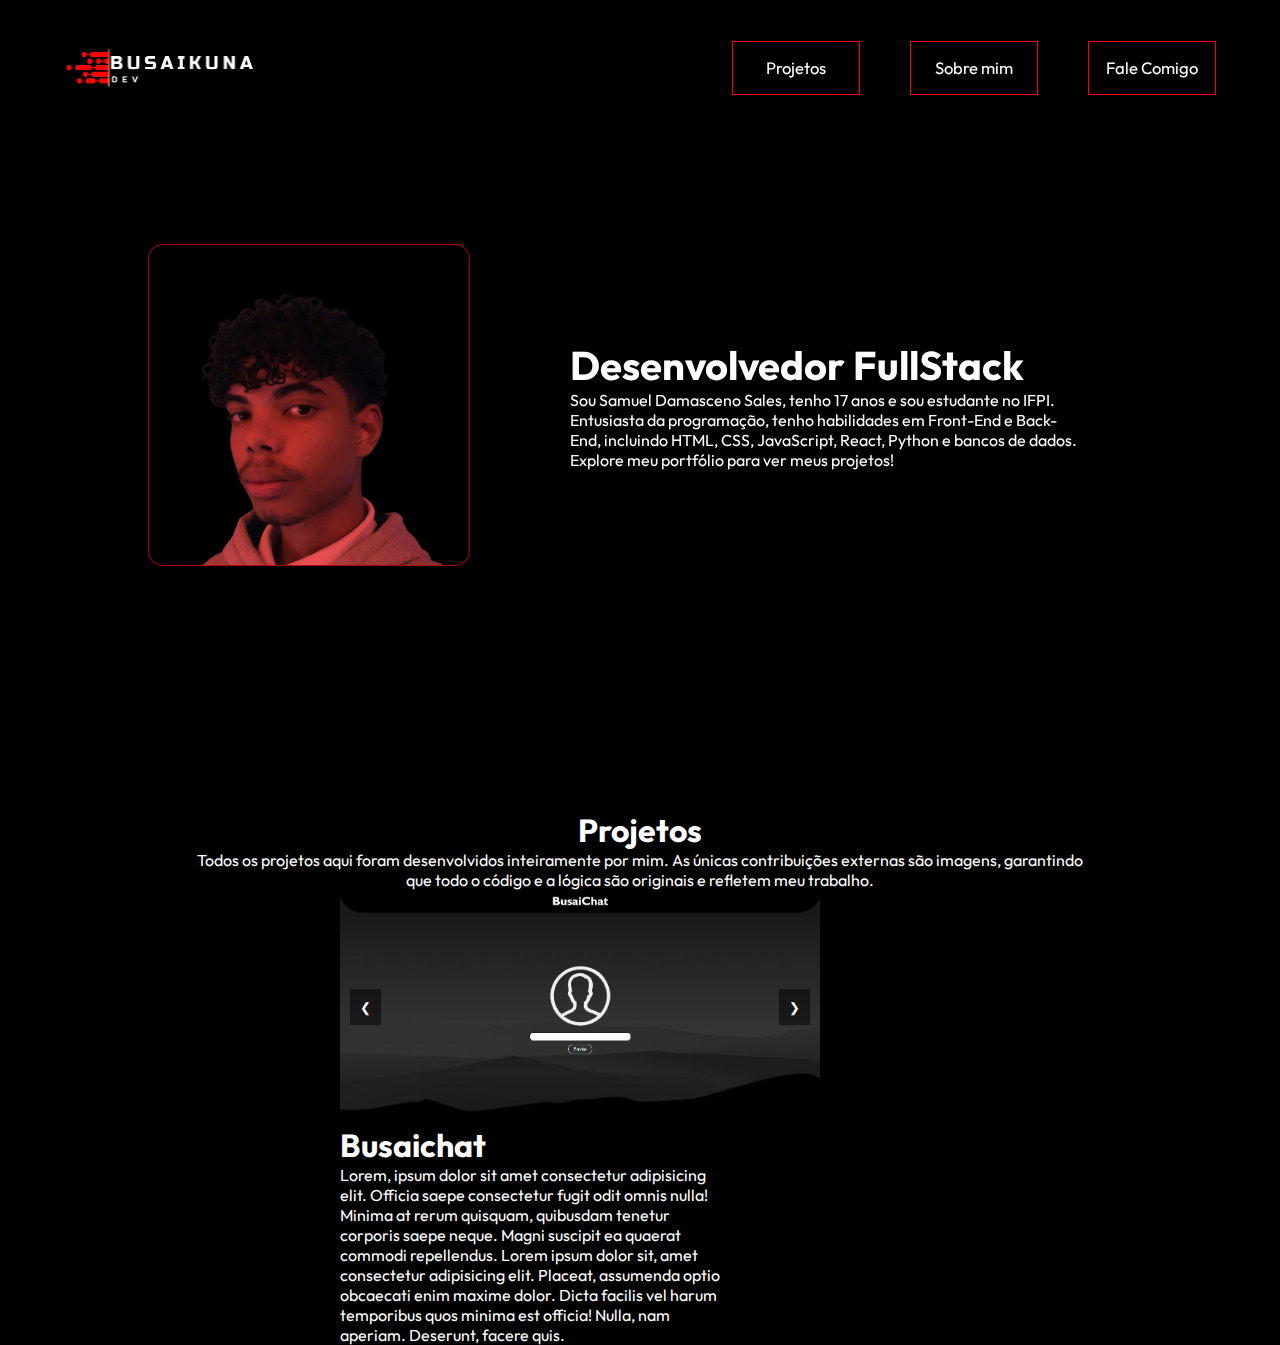
==== index.html @ 4112cd06 "Co" ====
<!DOCTYPE html>
<html lang="pt-br">
<head>
    <meta charset="UTF-8">
    <meta name="viewport" content="width=device-width, initial-scale=1.0">
    <title>Portifólio - Samuel</title>
    <link rel="stylesheet" href="styles.css">
</head>
<body>
    <header>
        <img class="logo" src="imgs/logo.png">
        <div class="divBtn">
            <input class="btnLink" type="button" value="Projetos">
            <input class="btnLink" type="button" value="Sobre mim">
            <input class="btnLink" type="button" value="Fale Comigo">
        </div>
    </header>
    <main>
        <div class="introduction">
            <img class="person" src="imgs/myPic.png">
            <div class="text">
            <h1>Desenvolvedor <span class="styleSpan">FullStack</span></h1>
            <p>Sou Samuel Damasceno Sales, tenho 17 anos e sou estudante no IFPI. Entusiasta da programação, tenho habilidades em Front-End e Back-End, incluindo HTML, CSS, JavaScript, React, Python e bancos de dados. Explore meu portfólio para ver meus projetos!            </p>
        </div>
        </div>
        <div class="divProjects">
            <div class="projectText">
                <h1>Projetos</h1>
                <p>Todos os projetos aqui foram desenvolvidos inteiramente por mim. As únicas contribuições externas são imagens, garantindo que todo o código e a lógica são originais e refletem meu trabalho.</p>
            </div>
            <div class="projects">
                <div class="project">
                    <div class="cauroselDiv">
                        <div class="carousel">
                            <div class="carousel-inner">
                                <div class="carousel-item active">
                                    <img src="imgs/loginBusaiChat.png" alt="Imagem 1">
                                </div>
                                <div class="carousel-item">
                                    <img src="imgs/chatBusaiChat.png" alt="Imagem 2">
                                </div>
                            </div>
                            <button class="carousel-control prev" onclick="moveSlide(-1)">&#10094;</button>
                            <button class="carousel-control next" onclick="moveSlide(1)">&#10095;</button>
                    </div>
                        <div class="textProject">
                            <h1>Busaichat</h1>
                            <p>Lorem, ipsum dolor sit amet consectetur adipisicing elit. Officia saepe consectetur fugit odit omnis nulla! Minima at rerum quisquam, quibusdam tenetur corporis saepe neque. Magni suscipit ea quaerat commodi repellendus. Lorem ipsum dolor sit, amet consectetur adipisicing elit. Placeat, assumenda optio obcaecati enim maxime dolor. Dicta facilis vel harum temporibus quos minima est officia! Nulla, nam aperiam. Deserunt, facere quis.</p>
                        </div>
                    </div>
                </div>
            </div>
        </div>
    </main>
    <script src="scripts.js"></script>
</body>
</html>
---- styles.css ----
@charset "UTF-8";
@import url('https://fonts.googleapis.com/css2?family=Noto+Sans:ital,wght@0,100..900;1,100..900&family=Outfit:wght@100..900&display=swap');

*{
    margin: 0;
    padding: 0;
    font-family: "Outfit", sans-serif;
}
body{
    background-color: #000;
    color: #fff;
}
header{
    z-index: 5;
    color: #fff;
    position: fixed;
    background-color: #0000009c;
    backdrop-filter: blur(15px);
    display: flex;
    align-items: center;
    width: 100vw;
    height: 15vh;
}
.logo{
    width: 15vw;
    margin-left: 5vw;
}
.person{
    transition: all 1s;
    border-radius: 15px;
    border: 1px solid #ff0000b2;
    box-shadow: 5px 5px 50px 15px #000;
    width: 25vw;
    background-color: #0000008f;
    backdrop-filter: blur(8px);
}
.person:hover{
    width: 30vw;
    box-shadow: 5px 5px 50px 5px #ff000081;
}
.text{
    background-color: #0000000c;
    backdrop-filter: blur(2px);
    padding: 50px;
    border-radius: 15px;
    width: 40vw;
}
.text h1{
    font-size: 2.5rem;
}
.styleSpan{
    animation: Colorspan 10s infinite alternate-reverse ease-in-out;
}

@keyframes Colorspan {
    0%{
        color: #f00;
    text-shadow: 0 0 5px #000;
    }
    50%{
        color: #fff;
    text-shadow: 0 0 5px #f00;

    }
    100%{
    color: #000;
    text-shadow: 0 0 5px #f00;
    }
}

.divBtn{
    margin-left: auto;
    padding: 5vw;
    display: flex;
    justify-content: center;
    align-items: center;
    gap: 50px;
}
.btnLink{
    font-size: 1.3vw;
    cursor: pointer;
    background: none;
    border: #f00 1px  solid;
    color: #fff;
    width: 10vw;
    height: 6vh;
    transition: all 1s;
}
.btnLink:hover{
    background-color: #fd000052;
    border: #fff 1px  solid;
    backdrop-filter: blur(30px);
    font-size: 1rem;
    width: 15vw;
    height: 6vh;
}

.introduction{
    display: flex;
    justify-content: center;
    align-items: center;
    gap: 50px;
    border-bottom-left-radius: 100px;
    border-bottom-right-radius: 100px;
    height: 90vh;
    width: 100vw;
    background-image: url("imgs/main-background.jpg");
    background-size: cover;
}
.divProjects{
    width: 100vw;
    display: flex;
    justify-content: center;
    align-items: center;
    flex-direction: column;
}
.projectText{
    text-align: center;
    width: 70vw;
}
.project{
    width: 100vw;
    display: flex;
    justify-content: center;
    align-items: center;
    flex-direction: row;
}
.textProject{
    width: 30vw;
}

.carousel {
    position: relative;
    width: 80%;
    max-width: 600px;
    overflow: hidden;
    border-radius: 10px;
    box-shadow: 0 4px 8px rgba(0, 0, 0, 0.1);
}

.carousel-inner {
    display: flex;
    transition: transform 0.5s ease-in-out;
}

.carousel-item {
    min-width: 100%;
    box-sizing: border-box;
}

.carousel-item img {
    width: 100%;
    display: block;
}

.carousel-control {
    position: absolute;
    top: 50%;
    transform: translateY(-50%);
    background-color: rgba(0, 0, 0, 0.5);
    border: none;
    color: white;
    padding: 10px;
    cursor: pointer;
    z-index: 1;
}

.carousel-control.prev {
    left: 10px;
}

.carousel-control.next {
    right: 10px;
}
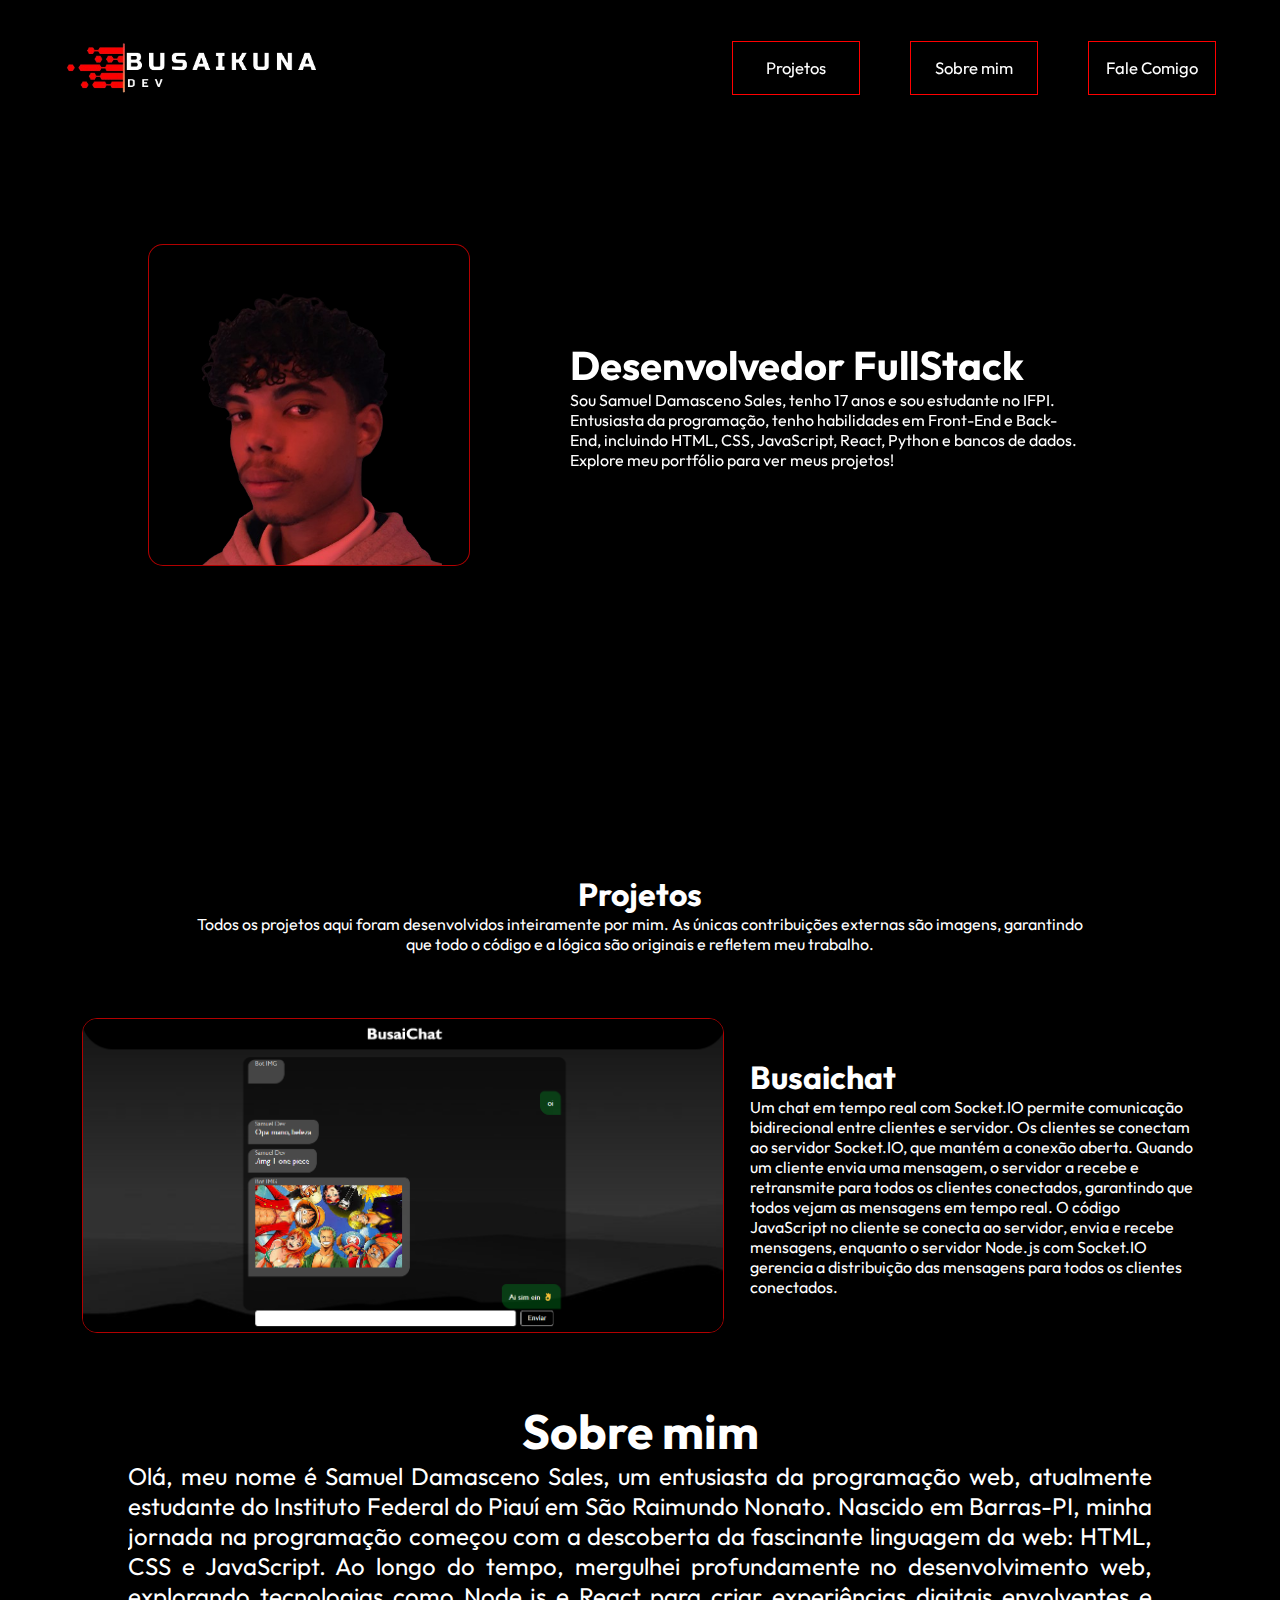
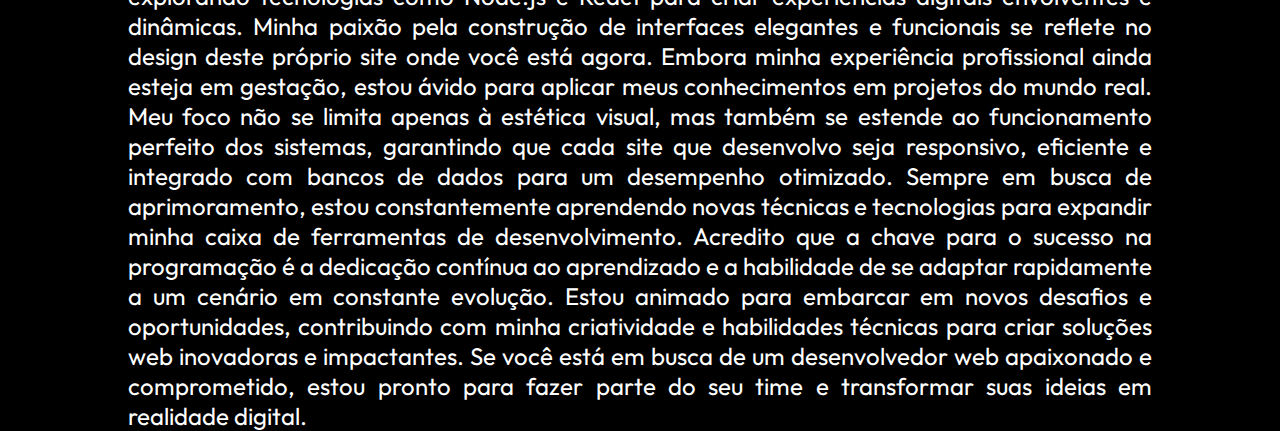
==== commit 38d48ccd: "Estilização" ====
--- a/index.html
+++ b/index.html
@@ -5,13 +5,14 @@
     <meta name="viewport" content="width=device-width, initial-scale=1.0">
     <title>Portifólio - Samuel</title>
     <link rel="stylesheet" href="styles.css">
+    <link rel="shortcut icon" href="imgs/favicon.png" type="image/x-icon">
 </head>
 <body>
     <header>
         <img class="logo" src="imgs/logo.png">
         <div class="divBtn">
-            <input class="btnLink" type="button" value="Projetos">
-            <input class="btnLink" type="button" value="Sobre mim">
+            <input class="btnLink" id="projects" type="button" value="Projetos">
+            <input class="btnLink" id="aboutMe" type="button" value="Sobre mim">
             <input class="btnLink" type="button" value="Fale Comigo">
         </div>
     </header>
@@ -30,27 +31,30 @@
             </div>
             <div class="projects">
                 <div class="project">
-                    <div class="cauroselDiv">
-                        <div class="carousel">
-                            <div class="carousel-inner">
-                                <div class="carousel-item active">
-                                    <img src="imgs/loginBusaiChat.png" alt="Imagem 1">
-                                </div>
-                                <div class="carousel-item">
-                                    <img src="imgs/chatBusaiChat.png" alt="Imagem 2">
-                                </div>
-                            </div>
-                            <button class="carousel-control prev" onclick="moveSlide(-1)">&#10094;</button>
-                            <button class="carousel-control next" onclick="moveSlide(1)">&#10095;</button>
+                    <div class="projects-images">
+                        <img class="imgProject" src="imgs/chatBusaiChat.png">
                     </div>
                         <div class="textProject">
                             <h1>Busaichat</h1>
-                            <p>Lorem, ipsum dolor sit amet consectetur adipisicing elit. Officia saepe consectetur fugit odit omnis nulla! Minima at rerum quisquam, quibusdam tenetur corporis saepe neque. Magni suscipit ea quaerat commodi repellendus. Lorem ipsum dolor sit, amet consectetur adipisicing elit. Placeat, assumenda optio obcaecati enim maxime dolor. Dicta facilis vel harum temporibus quos minima est officia! Nulla, nam aperiam. Deserunt, facere quis.</p>
+                            <p>Um chat em tempo real com Socket.IO permite comunicação bidirecional entre clientes e servidor. Os clientes se conectam ao servidor Socket.IO, que mantém a conexão aberta. Quando um cliente envia uma mensagem, o servidor a recebe e retransmite para todos os clientes conectados, garantindo que todos vejam as mensagens em tempo real. O código JavaScript no cliente se conecta ao servidor, envia e recebe mensagens, enquanto o servidor Node.js com Socket.IO gerencia a distribuição das mensagens para todos os clientes conectados.
                         </div>
                     </div>
                 </div>
             </div>
         </div>
+
+        <div class="aboutMe">
+            <h1>Sobre mim</h1>
+            <p>Olá, meu nome é Samuel Damasceno Sales, um entusiasta da programação web, atualmente estudante do Instituto Federal do Piauí em São Raimundo Nonato. Nascido em Barras-PI, minha jornada na programação começou com a descoberta da fascinante linguagem da web: HTML, CSS e JavaScript.
+
+                Ao longo do tempo, mergulhei profundamente no desenvolvimento web, explorando tecnologias como Node.js e React para criar experiências digitais envolventes e dinâmicas. Minha paixão pela construção de interfaces elegantes e funcionais se reflete no design deste próprio site onde você está agora.
+                
+                Embora minha experiência profissional ainda esteja em gestação, estou ávido para aplicar meus conhecimentos em projetos do mundo real. Meu foco não se limita apenas à estética visual, mas também se estende ao funcionamento perfeito dos sistemas, garantindo que cada site que desenvolvo seja responsivo, eficiente e integrado com bancos de dados para um desempenho otimizado.
+                
+                Sempre em busca de aprimoramento, estou constantemente aprendendo novas técnicas e tecnologias para expandir minha caixa de ferramentas de desenvolvimento. Acredito que a chave para o sucesso na programação é a dedicação contínua ao aprendizado e a habilidade de se adaptar rapidamente a um cenário em constante evolução.
+                
+                Estou animado para embarcar em novos desafios e oportunidades, contribuindo com minha criatividade e habilidades técnicas para criar soluções web inovadoras e impactantes. Se você está em busca de um desenvolvedor web apaixonado e comprometido, estou pronto para fazer parte do seu time e transformar suas ideias em realidade digital.</p>
+        </div>
     </main>
     <script src="scripts.js"></script>
 </body>
--- a/styles.css
+++ b/styles.css
@@ -5,12 +5,14 @@
     margin: 0;
     padding: 0;
     font-family: "Outfit", sans-serif;
+    overflow-x: hidden;
 }
 body{
     background-color: #000;
     color: #fff;
 }
 header{
+    overflow: hidden;
     z-index: 5;
     color: #fff;
     position: fixed;
@@ -22,10 +24,12 @@
     height: 15vh;
 }
 .logo{
-    width: 15vw;
+    user-select: none;
+    width: 20vw;
     margin-left: 5vw;
 }
 .person{
+    user-select: none;
     transition: all 1s;
     border-radius: 15px;
     border: 1px solid #ff0000b2;
@@ -108,6 +112,8 @@
     background-size: cover;
 }
 .divProjects{
+    padding-top: 5vw;
+    background-size: cover;
     width: 100vw;
     display: flex;
     justify-content: center;
@@ -119,56 +125,78 @@
     width: 70vw;
 }
 .project{
-    width: 100vw;
-    display: flex;
-    justify-content: center;
-    align-items: center;
-    flex-direction: row;
+    gap: 2vw;
+    margin-top: 5vw;
+    width: 100vw;
+    display: flex;
+    justify-content: center;
+    align-items: center;
 }
 .textProject{
-    width: 30vw;
-}
-
-.carousel {
-    position: relative;
-    width: 80%;
-    max-width: 600px;
-    overflow: hidden;
-    border-radius: 10px;
-    box-shadow: 0 4px 8px rgba(0, 0, 0, 0.1);
-}
-
-.carousel-inner {
-    display: flex;
-    transition: transform 0.5s ease-in-out;
-}
-
-.carousel-item {
-    min-width: 100%;
-    box-sizing: border-box;
-}
-
-.carousel-item img {
-    width: 100%;
-    display: block;
-}
-
-.carousel-control {
-    position: absolute;
-    top: 50%;
-    transform: translateY(-50%);
-    background-color: rgba(0, 0, 0, 0.5);
-    border: none;
-    color: white;
-    padding: 10px;
-    cursor: pointer;
-    z-index: 1;
-}
-
-.carousel-control.prev {
-    left: 10px;
-}
-
-.carousel-control.next {
-    right: 10px;
+    width: 35vw;
+}
+.projects-images{
+    width: fit-content;
+}
+.imgProject{
+    user-select: none;
+    width: 50vw;
+    border-radius: 15px;
+    border: 1px solid #ff0000b2;
+}
+
+
+@media(max-width: 720px){
+    .logo{
+        width: 30vw;
+        margin-left: 5vw;
+    }
+    .divBtn{
+        margin-left: auto;
+        padding: 5vw;
+        display: flex;
+        justify-content: center;
+        align-items: center;
+        gap: 30px;
+    }
+    .btnLink{
+        font-size: 2vw;
+        cursor: pointer;
+        background: none;
+        border: #f00 1px  solid;
+        color: #fff;
+        width: 13vw;
+        height: 6vh;
+        transition: all 1s;
+    }
+    .person{
+        transition: all 1s;
+        border-radius: 15px;
+        border: 1px solid #ff0000b2;
+        box-shadow: 5px 5px 50px 15px #000;
+        width: 30vw;
+        background-color: #0000008f;
+        backdrop-filter: blur(8px);
+        margin-left: 5vw;
+    }
+    .person:hover{
+        width: 30vw;
+        box-shadow: 5px 5px 50px 5px #ff000081;
+    }
+}
+.aboutMe{
+    margin-top: 5vw;
+    width: 100VW;
+    font-size: 1.5rem;
+    display: flex;
+    flex-direction: column;
+    justify-content: center;
+    align-items: center;
+}
+.aboutMe p {
+    width: 80vw;
+    text-align: justify;
+}
+.aboutMe h1 {
+    text-align: center;
 }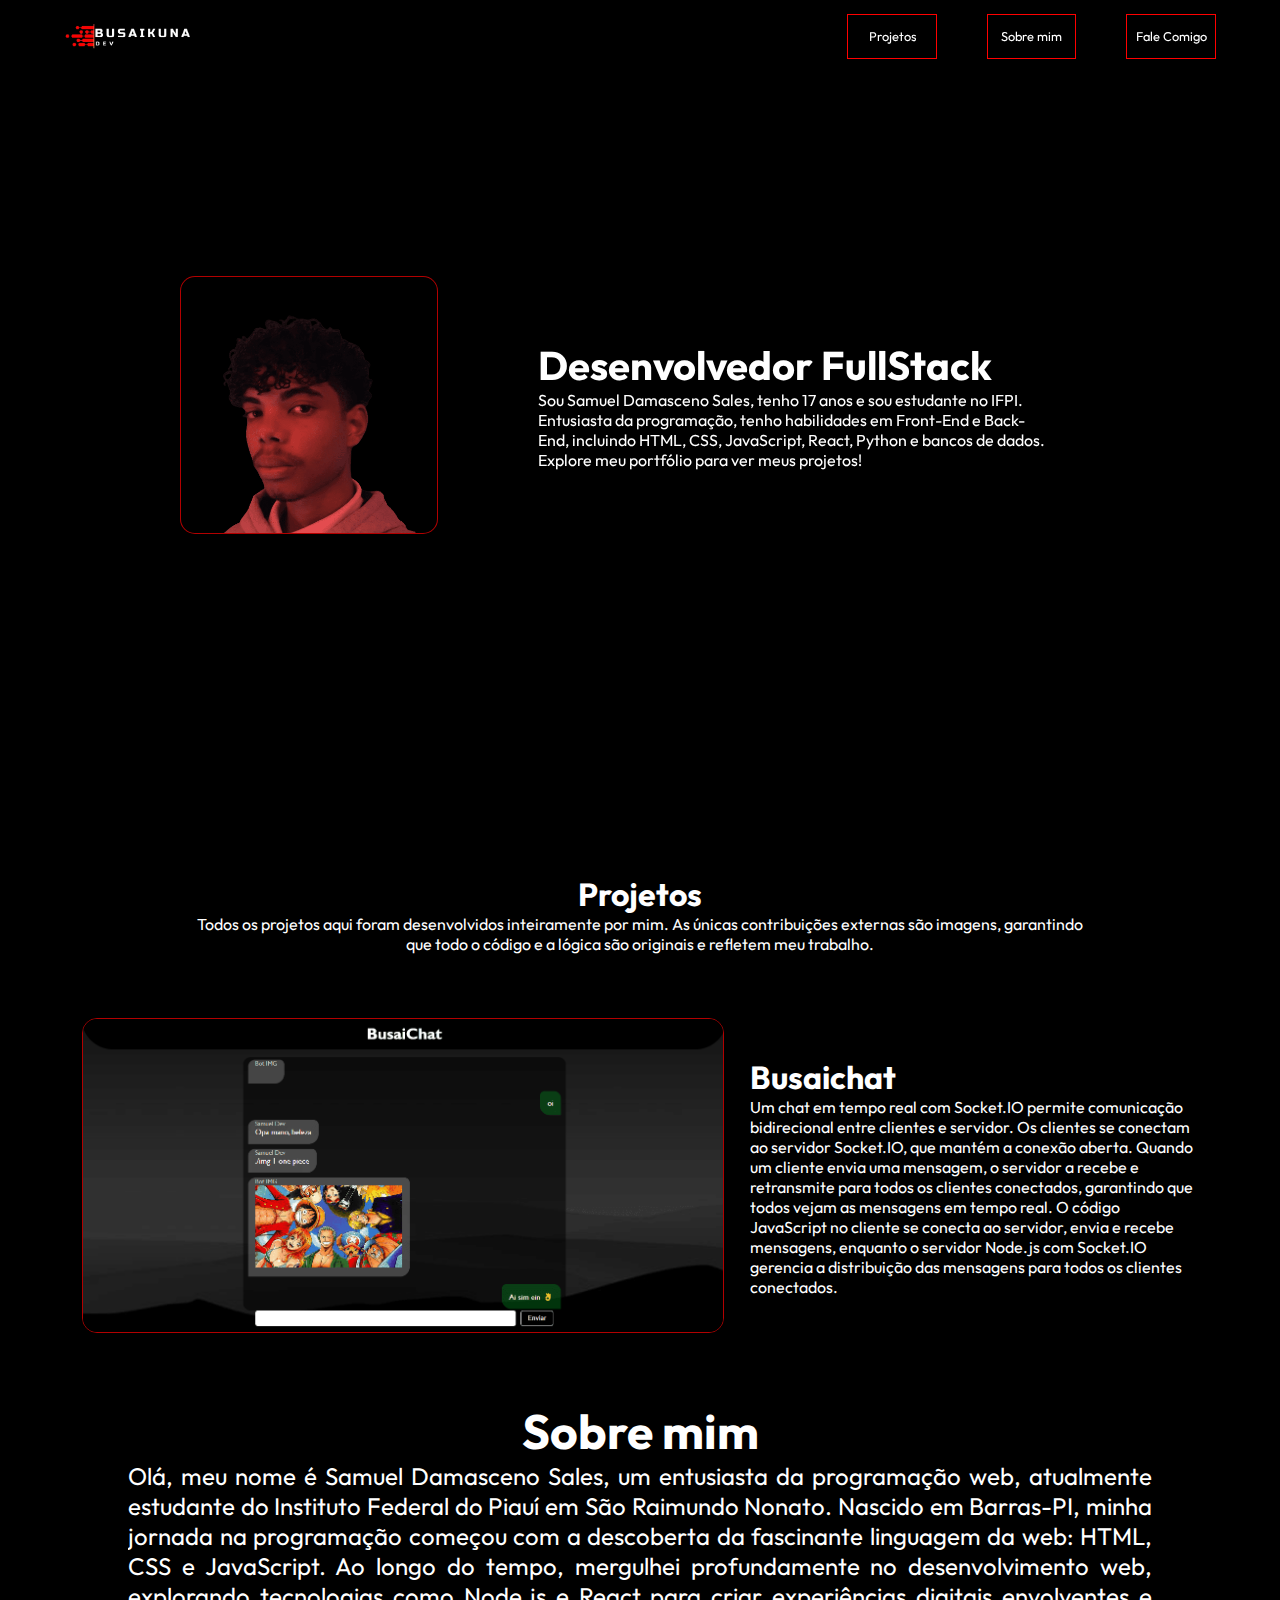
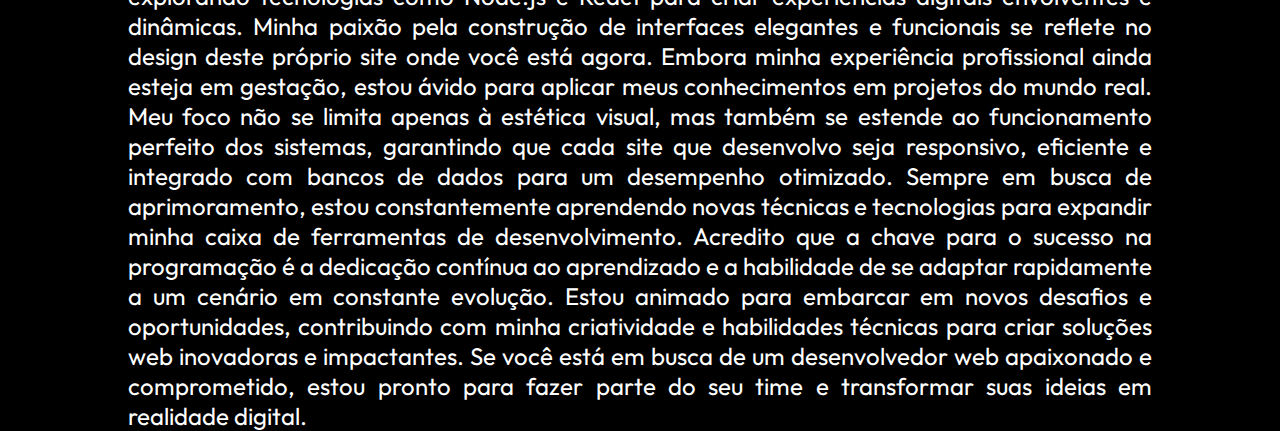
==== commit 758a5dee: "correção 1.0" ====
--- a/index.html
+++ b/index.html
@@ -4,8 +4,12 @@
     <meta charset="UTF-8">
     <meta name="viewport" content="width=device-width, initial-scale=1.0">
     <title>Portifólio - Samuel</title>
-    <link rel="stylesheet" href="styles.css">
-    <link rel="shortcut icon" href="imgs/favicon.png" type="image/x-icon">
+    <link rel="stylesheet" href="static/css/animations.css">
+    <link rel="stylesheet" href="static/css/header.css">
+    <link rel="stylesheet" href="static/css/main.css">
+    <link rel="stylesheet" href="static/css/hover.css">
+    <link rel="stylesheet" href="static/css/responsive.css">
+    <link rel="shortcut icon" href="imgs/fav.png" type="image/x-icon">
 </head>
 <body>
     <header>
@@ -56,6 +60,6 @@
                 Estou animado para embarcar em novos desafios e oportunidades, contribuindo com minha criatividade e habilidades técnicas para criar soluções web inovadoras e impactantes. Se você está em busca de um desenvolvedor web apaixonado e comprometido, estou pronto para fazer parte do seu time e transformar suas ideias em realidade digital.</p>
         </div>
     </main>
-    <script src="scripts.js"></script>
+    <script src="static/javascript/scripts.js"></script>
 </body>
 </html>--- a/static/css/animations.css
+++ b/static/css/animations.css
@@ -0,0 +1,28 @@
+.styleSpan {
+    animation: Colorspan 10s infinite alternate-reverse ease-in-out;
+}
+
+@keyframes Colorspan {
+    0% {
+        color: #f00;
+        text-shadow: 0 0 5px #000;
+    }
+    50% {
+        color: #fff;
+        text-shadow: 0 0 5px #f00;
+    }
+    100% {
+        color: #000;
+        text-shadow: 0 0 5px #f00;
+    }
+}
+
+.person {
+    transition: all 1s;
+    border-radius: 15px;
+    border: 1px solid #ff0000b2;
+    box-shadow: 5px 5px 50px 15px #000;
+    width: 20vw;
+    background-color: #0000008f;
+    backdrop-filter: blur(8px);
+}
--- a/static/css/header.css
+++ b/static/css/header.css
@@ -0,0 +1,55 @@
+@charset "UTF-8";
+@import url('https://fonts.googleapis.com/css2?family=Noto+Sans:ital,wght@0,100..900;1,100..900&family=Outfit:wght@100..900&display=swap');
+
+*{
+    margin: 0;
+    padding: 0;
+    font-family: "Outfit", sans-serif;
+    overflow-x: hidden;
+}
+
+body {
+    background-color: #000;
+    color: #fff;
+}
+
+header {
+    overflow: hidden;
+    z-index: 5;
+    color: #fff;
+    position: fixed;
+    background-color: #0000009c;
+    backdrop-filter: blur(15px);
+    display: flex;
+    align-items: center;
+    width: 100vw;
+    height: 8vh;
+}
+
+.logo {
+    user-select: none;
+    width: 10vw;
+    margin-left: 5vw;
+}
+
+.divBtn {
+    margin-left: auto;
+    padding: 5vw;
+    display: flex;
+    justify-content: center;
+    align-items: center;
+    gap: 50px;
+}
+
+.btnLink {
+    font-size: 1vw;
+    cursor: pointer;
+    background: none;
+    border: #f00 1px solid;
+    color: #fff;
+    width: 7vw;
+    height: 5vh;
+    transition: all 1s;
+}
+
+
--- a/static/css/main.css
+++ b/static/css/main.css
@@ -0,0 +1,83 @@
+.introduction {
+    display: flex;
+    justify-content: center;
+    align-items: center;
+    gap: 50px;
+    border-bottom-left-radius: 100px;
+    border-bottom-right-radius: 100px;
+    height: 90vh;
+    width: 100vw;
+    background-image: url("../../imgs/main-background.jpg");
+    background-size: cover;
+}
+
+.text {
+    background-color: #0000000c;
+    backdrop-filter: blur(2px);
+    padding: 50px;
+    border-radius: 15px;
+    width: 40vw;
+}
+
+.text h1 {
+    font-size: 2.5rem;
+}
+
+.divProjects {
+    padding-top: 5vw;
+    background-size: cover;
+    width: 100vw;
+    display: flex;
+    justify-content: center;
+    align-items: center;
+    flex-direction: column;
+}
+
+.projectText {
+    text-align: center;
+    width: 70vw;
+}
+
+.project {
+    gap: 2vw;
+    margin-top: 5vw;
+    width: 100vw;
+    display: flex;
+    justify-content: center;
+    align-items: center;
+}
+
+.textProject {
+    width: 35vw;
+}
+
+.projects-images {
+    width: fit-content;
+}
+
+.imgProject {
+    user-select: none;
+    width: 50vw;
+    border-radius: 15px;
+    border: 1px solid #ff0000b2;
+}
+
+.aboutMe {
+    margin-top: 5vw;
+    width: 100VW;
+    font-size: 1.5rem;
+    display: flex;
+    flex-direction: column;
+    justify-content: center;
+    align-items: center;
+}
+
+.aboutMe p {
+    width: 80vw;
+    text-align: justify;
+}
+
+.aboutMe h1 {
+    text-align: center;
+}
+
--- a/static/css/hover.css
+++ b/static/css/hover.css
@@ -0,0 +1,20 @@
+.person:hover {
+    width: 30vw;
+    box-shadow: 5px 5px 50px 5px #ff000081;
+}
+
+.btnLink:hover {
+    background-color: #fd000052;
+    border: #fff 1px solid;
+    backdrop-filter: blur(30px);
+    font-size: 1rem;
+    width: 10vw;
+    height: 5vh;
+}
+
+@media(max-width: 720px) {
+    .person:hover {
+        width: 30vw;
+        box-shadow: 5px 5px 50px 5px #ff000081;
+    }
+}
--- a/static/css/responsive.css
+++ b/static/css/responsive.css
@@ -0,0 +1,79 @@
+@media (max-width: 768px){
+
+    /*HEADER*/
+    .logo {
+        width: 30vw;
+        margin-left: 5vw;
+    }
+    .divBtn {
+        margin-left: auto;
+        padding: 5vw;
+        display: flex;
+        justify-content: center;
+        align-items: center;
+        gap: 25px;
+    }
+    .btnLink {
+        font-size: 2vw;
+        width: 15vw;
+        height: 7vW;
+    }
+    /*MAIN*/
+
+    .introduction {
+        display: flex;
+        justify-content: center;
+        align-items: center;
+        flex-direction: column;
+        gap: 20px;
+        border-bottom-left-radius: 100px;
+        border-bottom-right-radius: 100px;
+        height: 90vh;
+        width: 100vw;
+        background-image: url("../../imgs/main-background.jpg");
+        background-size: cover;
+    }
+
+    .text {
+        background-color: #0000000c;
+        backdrop-filter: blur(2px);
+        padding: 50px;
+        border-radius: 15px;
+        width: 80vw;
+    }
+
+    .person{
+        width: 50vw;
+    }
+    
+    .projectText {
+        text-align: center;
+        width: 90vw;
+        font-size: 3vw;
+    }
+    
+    .project {
+        gap: 2vw;
+        margin-top: 5vw;
+        width: 100vw;
+        display: flex;
+        justify-content: center;
+        align-items: center;
+        flex-direction: column;
+    }
+    
+    .textProject {
+        width: 80vw;
+    }
+    
+    .projects-images {
+        width: fit-content;
+    }
+    
+    .imgProject {
+        user-select: none;
+        width: 95vw;
+        border-radius: 15px;
+        border: 1px solid #ff0000b2;
+    }
+}